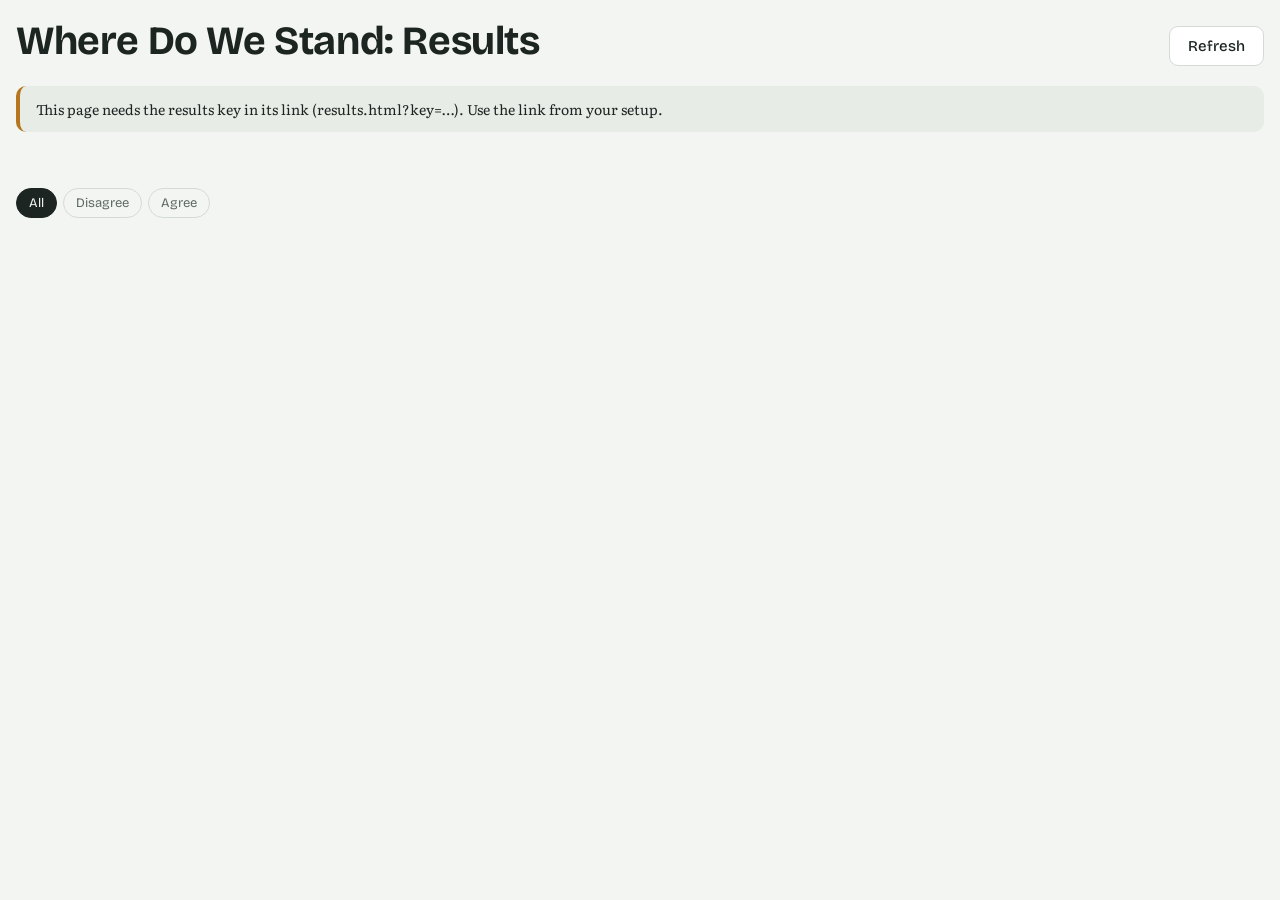
==== results.html @ 8a94e696 "Where Do We Stand: questions page, results page and Google Sheet backend Co-Authored-By: Claude Opus" ====
<!doctype html>
<html lang="en">
<head>
<meta charset="utf-8">
<meta name="viewport" content="width=device-width,initial-scale=1,viewport-fit=cover">
<meta name="robots" content="noindex">
<title>Where Do We Stand Results</title>
<link rel="preconnect" href="https://fonts.googleapis.com">
<link rel="preconnect" href="https://fonts.gstatic.com" crossorigin>
<link rel="stylesheet" href="https://fonts.googleapis.com/css2?family=Bricolage+Grotesque:opsz,wght@12..96,500;12..96,700&family=Literata:opsz,wght@7..72,400;7..72,500&family=IBM+Plex+Mono:wght@500&display=swap">
<link rel="stylesheet" href="styles.css">
</head>
<body>
<div class="wrap">
  <header>
    <div>
      <h1>Where Do We Stand: Results</h1>
      <p class="sub" id="summary">Loading answers…</p>
    </div>
    <button class="btn" id="refresh">Refresh</button>
  </header>

  <div class="banner warn" id="error" hidden></div>

  <section id="view-compare" style="display:flex;flex-direction:column;gap:18px">
    <div class="people" id="people"></div>
    <div class="pairs" id="pairs"></div>
    <div class="filter" id="filter">
      <button data-f="all" aria-pressed="true">All</button>
      <button data-f="split" aria-pressed="false">Disagree</button>
      <button data-f="agree" aria-pressed="false">Agree</button>
    </div>
    <div class="rows" id="rows"></div>
  </section>
</div>

<script src="config.js"></script>
<script src="questions.js"></script>
<script>
(function(){
const Q=window.QUESTIONS, LETTERS=["A","B","C","D"];
const COLORS=["var(--a)","var(--d)","var(--c)","var(--b)"];
const $=id=>document.getElementById(id);
const esc=s=>String(s).replace(/[&<>"]/g,c=>({"&":"&amp;","<":"&lt;",">":"&gt;",'"':"&quot;"}[c]));
const key=new URLSearchParams(location.search).get("key")||"";

let people=[], shown=new Set(), filter="all";

function err(t){$("error").textContent=t;$("error").hidden=!t}

async function load(){
  if(!key){err("This page needs the results key in its link (results.html?key=…). Use the link from your setup.");$("summary").textContent="";return}
  $("refresh").disabled=true;
  try{
    const res=await fetch(window.API_URL+"?key="+encodeURIComponent(key));
    const out=await res.json();
    if(!out.ok){err(out.error==="unauthorized"?"This results link isn't valid. Check the key at the end of the link.":"Couldn't load results.");return}
    err("");
    const seen={};
    const prev=new Set(people.map(p=>p.id));
    people=out.rows.map((r,i)=>{
      const base=r.name||"Someone";seen[base]=(seen[base]||0)+1;
      return {id:i+":"+r.submittedAt,name:seen[base]>1?`${base} (${seen[base]})`:base,answers:r.answers||{},submittedAt:r.submittedAt};
    });
    people.forEach(p=>{if(!prev.has(p.id))shown.add(p.id)});
    const n=people.length;
    $("summary").textContent=`${n} ${n===1?"person has":"people have"} submitted answers to 25 marriage and family scenarios. Updated ${new Date().toLocaleTimeString([], {hour:"2-digit",minute:"2-digit"})}.`;
    render();
  }catch(e){err("Couldn't reach the results. Check your connection and press Refresh.")}
  finally{$("refresh").disabled=false}
}

function render(){
  $("people").innerHTML=people.map((p,i)=>`<button class="chip" data-id="${esc(p.id)}" aria-pressed="${shown.has(p.id)}"><span class="dot" style="background:${COLORS[i%4]}"></span>${esc(p.name)}</button>`).join("");
  $("people").querySelectorAll(".chip").forEach(c=>c.onclick=()=>{const id=c.dataset.id;shown.has(id)?shown.delete(id):shown.add(id);render()});
  const vis=people.filter(p=>shown.has(p.id));

  const pairs=[];
  for(let i=0;i<vis.length;i++)for(let j=i+1;j<vis.length;j++){
    let same=0;Q.forEach(q=>{if(vis[i].answers[q.n]&&vis[i].answers[q.n]===vis[j].answers[q.n])same++});
    pairs.push({a:vis[i].name,b:vis[j].name,same});
  }
  pairs.sort((x,y)=>y.same-x.same);
  $("pairs").innerHTML=pairs.map(p=>{const pct=Math.round(p.same/Q.length*100);
    return `<div class="pair"><div class="names">${esc(p.a)} &amp; ${esc(p.b)}</div><div class="pct">${pct}%</div>
    <div class="bar"><i style="width:${pct}%"></i></div><div class="names">Same pick on ${p.same} of ${Q.length} scenarios</div></div>`}).join("");

  if(vis.length<2){
    $("rows").innerHTML=`<div class="empty">${people.length<2?"The comparison appears once at least two people have submitted.":"Select at least two people above to compare."}</div>`;
    return;
  }
  const openSet=new Set([...document.querySelectorAll("details.row[open]")].map(d=>d.dataset.n));
  const rows=Q.map(q=>{
    const picks=vis.map(p=>({name:p.name,v:p.answers[q.n]})).filter(p=>p.v);
    const kind=picks.length<2?"wait":new Set(picks.map(p=>p.v)).size===1?"agree":"split";
    return {q,picks,kind};
  }).filter(r=>filter==="all"||r.kind===filter);

  $("rows").innerHTML=rows.length?rows.map(({q,picks,kind})=>{
    const tag=kind==="agree"?"Agree":kind==="split"?"Disagree":"—";
    const chips=picks.map(p=>`<span class="pick"><span class="l ${p.v}">${p.v}</span>${esc(p.name)}</span>`).join("");
    const opts=LETTERS.map(L=>{const who=picks.filter(p=>p.v===L).map(p=>p.name);
      return `<div class="o"><span class="l ${L}">${L}</span><span>${esc(q.options[L])}${who.length?`<small>${esc(who.join(", "))}</small>`:""}</span></div>`}).join("");
    return `<details class="row ${kind}" data-n="${q.n}"${openSet.has(String(q.n))?" open":""}><summary>
      <div class="rowhead"><b>${q.n}. ${esc(q.title)}</b><span class="tag ${kind}">${tag}</span></div>
      <div class="picks">${chips}</div></summary>
      <div class="detail"><p class="legend">${esc(q.prompt)}</p>${opts}</div></details>`}).join("")
    :`<div class="empty">No scenarios match this filter.</div>`;
}

$("filter").querySelectorAll("button").forEach(b=>b.onclick=()=>{
  filter=b.dataset.f;$("filter").querySelectorAll("button").forEach(x=>x.setAttribute("aria-pressed",x===b));render()});
$("refresh").onclick=load;
load();
})();
</script>
</body>
</html>
---- styles.css ----
html{-webkit-text-size-adjust:100%}
body{margin:0;font-size:16px}
img{max-width:100%}
[hidden]{display:none!important}

/* Layout: a single reading column; one scenario at a time with a numbered strip, and a compare grid that lines people up per scenario */
:root{
  --bg:#f3f5f2; --surface:#ffffff; --sunk:#e8ece7; --fg:#1d2522; --muted:#5d6a64; --line:#d4dbd5;
  --accent:#1f6f5c; --accent-ink:#ffffff; --accent-soft:#d9ece5;
  --a:#2f6db5; --b:#1f8a6a; --c:#b5761f; --d:#b2464b;
  --agree:#1f8a6a; --split:#b5761f;
  --display:"Bricolage Grotesque",ui-sans-serif,system-ui,sans-serif;
  --body:"Literata",Georgia,"Times New Roman",serif;
  --mono:"IBM Plex Mono",ui-monospace,Menlo,monospace;
}
@media (prefers-color-scheme: dark){:root:not([data-theme="light"]){
  --bg:#141a18; --surface:#1c2421; --sunk:#232d29; --fg:#e4ebe7; --muted:#9aa9a2; --line:#33403b;
  --accent:#5cc2a4; --accent-ink:#0f1a16; --accent-soft:#1f3a32;
  --a:#7aa9e6; --b:#5cc2a4; --c:#e0a75a; --d:#e57b80; --agree:#5cc2a4; --split:#e0a75a; color-scheme:dark}}
:root[data-theme="dark"]{
  --bg:#141a18; --surface:#1c2421; --sunk:#232d29; --fg:#e4ebe7; --muted:#9aa9a2; --line:#33403b;
  --accent:#5cc2a4; --accent-ink:#0f1a16; --accent-soft:#1f3a32;
  --a:#7aa9e6; --b:#5cc2a4; --c:#e0a75a; --d:#e57b80; --agree:#5cc2a4; --split:#e0a75a; color-scheme:dark}
*{box-sizing:border-box}
body{background:var(--bg);color:var(--fg);font-family:var(--body);font-size:16px;line-height:1.6}
.wrap{max-width:none;margin:0;padding-block:20px 64px;padding-left:max(16px,env(safe-area-inset-left,0px));padding-right:max(16px,env(safe-area-inset-right,0px));display:flex;flex-direction:column;gap:20px}
header{display:flex;flex-wrap:wrap;align-items:flex-end;justify-content:space-between;gap:12px}
h1{font-family:var(--display);font-weight:700;font-size:clamp(28px,6vw,40px);line-height:1.05;margin:0;letter-spacing:-.01em;text-wrap:balance}
.sub{color:var(--muted);font-size:14px;margin:4px 0 0}
.who{font-family:var(--display);font-size:13px;color:var(--muted);display:flex;align-items:center;gap:8px}
.dot{width:10px;height:10px;border-radius:50%;display:inline-block;flex:none}
.tabs{display:flex;gap:4px;background:var(--sunk);padding:4px;border-radius:10px;align-self:flex-start}
.tabs button{font-family:var(--display);font-weight:500;font-size:15px;border:0;background:none;color:var(--muted);padding:8px 16px;border-radius:7px;cursor:pointer}
.tabs button[aria-selected="true"]{background:var(--surface);color:var(--fg);box-shadow:0 1px 2px rgb(0 0 0 / .08)}
button:focus-visible,textarea:focus-visible,.opt:focus-within{outline:2px solid var(--accent);outline-offset:2px}
.banner{background:var(--accent-soft);border-radius:10px;padding:12px 16px;font-size:14px}
.strip{display:flex;flex-wrap:wrap;justify-content:center;gap:6px}
.strip button{width:40px;flex:none}
.strip button{font-family:var(--mono);font-size:13px;height:36px;border-radius:8px;border:1px solid var(--line);background:var(--surface);color:var(--muted);cursor:pointer;font-variant-numeric:tabular-nums}
.strip button:disabled{opacity:.35;cursor:not-allowed}
.strip button.missing{border:1.5px dashed var(--split);color:var(--split)}
.banner.warn{background:var(--sunk);border-left:4px solid var(--split)}
.confirm{background:var(--surface);border:1.5px solid var(--accent);border-radius:12px;padding:18px 20px;display:flex;flex-direction:column;gap:8px}
.confirm h3{font-family:var(--display);font-weight:700;font-size:20px;margin:0}
.confirm p{margin:0}
.confirmrow{display:flex;flex-wrap:wrap;gap:10px;margin-top:6px}
.opt.locked{cursor:default}
.opt.locked:hover{border-color:var(--line)}
.opt.locked.sel:hover{border-color:var(--accent)}
.strip button.done{background:var(--accent-soft);color:var(--fg);border-color:transparent}
.strip button.cur{border-color:var(--accent);color:var(--fg);box-shadow:inset 0 0 0 1px var(--accent)}
.progress{display:flex;justify-content:center;font-family:var(--display);font-size:13px;color:var(--muted)}
.scenario{background:var(--surface);border:1px solid var(--line);border-radius:14px;padding:clamp(18px,4vw,32px);display:flex;flex-direction:column;gap:18px}
.eyebrow{font-family:var(--mono);font-size:12px;letter-spacing:.08em;text-transform:uppercase;color:var(--accent)}
.scenario h2{font-family:var(--display);font-weight:700;font-size:clamp(22px,4.5vw,28px);line-height:1.15;margin:4px 0 0;text-wrap:balance}
.story{display:flex;flex-direction:column;gap:10px}
.story p{margin:0}
.prompt{font-family:var(--display);font-weight:700;font-size:18px;margin:0;padding-top:14px;border-top:1px solid var(--line)}
.opts{display:flex;flex-direction:column;gap:10px}
.opt{display:grid;grid-template-columns:32px 1fr;gap:12px;align-items:start;padding:14px;border:1px solid var(--line);border-radius:10px;cursor:pointer;background:var(--bg)}
.opt input{position:absolute;opacity:0;pointer-events:none}
.opt:hover{border-color:var(--muted)}
.opt.sel{border-color:var(--accent);background:var(--accent-soft)}
.letter{font-family:var(--mono);font-size:14px;width:32px;height:32px;border-radius:50%;display:grid;place-items:center;border:1.5px solid var(--line);color:var(--muted)}
.opt.sel .letter{background:var(--accent);border-color:var(--accent);color:var(--accent-ink)}
.opt span:last-child{min-width:0}
label.note{display:flex;flex-direction:column;gap:6px;font-family:var(--display);font-size:13px;color:var(--muted)}
textarea{font:inherit;font-size:15px;color:var(--fg);background:var(--bg);border:1px solid var(--line);border-radius:10px;padding:10px 12px;resize:vertical;min-height:64px}
.nav{display:flex;justify-content:space-between;align-items:center;gap:12px}
.btn{font-family:var(--display);font-weight:500;font-size:15px;padding:10px 18px;border-radius:9px;border:1px solid var(--line);background:var(--surface);color:var(--fg);cursor:pointer}
.btn.primary{background:var(--accent);color:var(--accent-ink);border-color:var(--accent)}
.btn:disabled{opacity:.4;cursor:default}
.status{font-family:var(--display);font-size:13px;color:var(--muted);min-height:1.2em}
/* compare */
.people{display:flex;flex-wrap:wrap;gap:8px}
.chip{font-family:var(--display);font-size:14px;display:inline-flex;align-items:center;gap:8px;padding:6px 12px;border-radius:999px;border:1px solid var(--line);background:var(--surface);cursor:pointer;color:var(--fg)}
.chip[aria-pressed="false"]{opacity:.45}
.chip small{color:var(--muted);font-family:var(--mono);font-size:12px}
.pairs{display:grid;grid-template-columns:repeat(auto-fill,minmax(200px,1fr));gap:10px}
.pair{background:var(--surface);border:1px solid var(--line);border-radius:10px;padding:12px 14px;display:flex;flex-direction:column;gap:6px}
.pair .pct{font-family:var(--display);font-weight:700;font-size:26px;font-variant-numeric:tabular-nums}
.pair .names{font-size:14px;color:var(--muted)}
.bar{height:6px;border-radius:3px;background:var(--sunk);overflow:hidden}
.bar i{display:block;height:100%;background:var(--agree)}
.filter{display:flex;flex-wrap:wrap;gap:6px}
.filter button{font-family:var(--display);font-size:13px;padding:6px 12px;border-radius:999px;border:1px solid var(--line);background:none;color:var(--muted);cursor:pointer}
.filter button[aria-pressed="true"]{background:var(--fg);color:var(--bg);border-color:var(--fg)}
.rows{display:flex;flex-direction:column;gap:10px}
details.row{background:var(--surface);border:1px solid var(--line);border-radius:12px;border-left:4px solid var(--line)}
details.row.agree{border-left-color:var(--agree)}
details.row.split{border-left-color:var(--split)}
details.row summary{list-style:none;cursor:pointer;padding:14px 16px;display:flex;flex-direction:column;gap:10px}
details.row summary::-webkit-details-marker{display:none}
.rowhead{display:flex;justify-content:space-between;gap:12px;align-items:baseline}
.rowhead b{font-family:var(--display);font-weight:500;font-size:16px;line-height:1.3}
.rowhead .tag{font-family:var(--mono);font-size:11px;letter-spacing:.06em;text-transform:uppercase;flex:none}
.tag.agree{color:var(--agree)} .tag.split{color:var(--split)} .tag.wait{color:var(--muted)}
.picks{display:flex;flex-wrap:wrap;gap:8px}
.pick{display:inline-flex;align-items:center;gap:6px;font-size:14px;padding:3px 10px 3px 3px;border-radius:999px;background:var(--sunk)}
.pick .l{font-family:var(--mono);font-size:12px;width:24px;height:24px;border-radius:50%;display:grid;place-items:center;color:#fff}
.pick .l.none{background:transparent;border:1.5px dashed var(--line);color:var(--muted)}
.pick .l.hid{background:var(--line);color:var(--muted)}
.l.A{background:var(--a)} .l.B{background:var(--b)} .l.C{background:var(--c)} .l.D{background:var(--d)}
.detail{padding:0 16px 16px;display:flex;flex-direction:column;gap:10px;font-size:15px}
.detail .o{display:grid;grid-template-columns:24px 1fr;gap:10px;align-items:start}
.detail .o .l{width:24px;height:24px;font-size:12px;border-radius:50%;display:grid;place-items:center;color:#fff;font-family:var(--mono)}
.detail .o small{display:block;color:var(--muted);font-family:var(--display);font-size:12px;margin-top:2px}
.notes{display:flex;flex-direction:column;gap:6px;border-top:1px solid var(--line);padding-top:10px}
.notes p{margin:0;font-size:14px}
.notes p b{font-family:var(--display);font-weight:500}
.gate{background:var(--surface);border:1px solid var(--line);border-radius:14px;padding:clamp(18px,4vw,32px);display:flex;flex-direction:column;gap:10px}
.gate h2{font-family:var(--display);font-weight:700;font-size:clamp(22px,4.5vw,28px);margin:0}
.gaterow{display:flex;flex-wrap:wrap;gap:10px}
.gaterow input{flex:1 1 220px;min-width:0;font:inherit;font-size:16px;color:var(--fg);background:var(--bg);border:1px solid var(--line);border-radius:9px;padding:10px 12px}
.gaterow input:focus-visible{outline:2px solid var(--accent);outline-offset:2px}
.linkbtn{font:inherit;background:none;border:0;color:var(--accent);cursor:pointer;padding:0;text-decoration:underline}
.empty{color:var(--muted);text-align:center;padding:32px 16px;border:1px dashed var(--line);border-radius:12px}
.legend{font-size:13px;color:var(--muted)}
@media (prefers-reduced-motion:no-preference){.opt,.chip,.strip button{transition:background .15s,border-color .15s}}
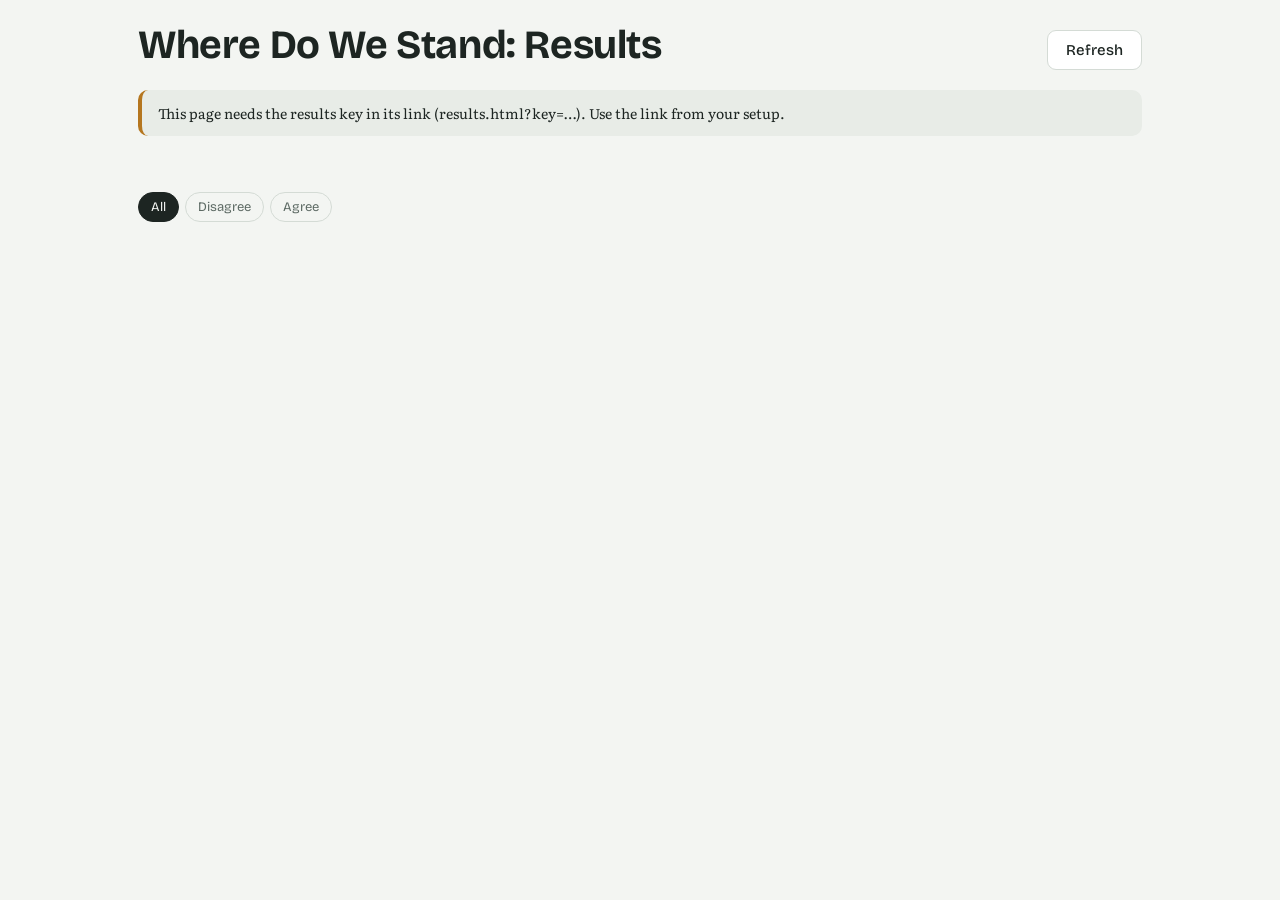
==== commit 78cd38b2: "Remove last-updated time from results summary Co-Authored-By: Claude Opus 5.5 <noreply@anthropic.com" ====
--- a/results.html
+++ b/results.html
@@ -64,7 +64,7 @@
     });
     people.forEach(p=>{if(!prev.has(p.id))shown.add(p.id)});
     const n=people.length;
-    $("summary").textContent=`${n} ${n===1?"person has":"people have"} submitted answers to 25 marriage and family scenarios. Updated ${new Date().toLocaleTimeString([], {hour:"2-digit",minute:"2-digit"})}.`;
+    $("summary").textContent=`${n} ${n===1?"person has":"people have"} submitted answers to 25 marriage and family scenarios.`;
     render();
   }catch(e){err("Couldn't reach the results. Check your connection and press Refresh.")}
   finally{$("refresh").disabled=false}
--- a/styles.css
+++ b/styles.css
@@ -23,7 +23,7 @@
   --a:#7aa9e6; --b:#5cc2a4; --c:#e0a75a; --d:#e57b80; --agree:#5cc2a4; --split:#e0a75a; color-scheme:dark}
 *{box-sizing:border-box}
 body{background:var(--bg);color:var(--fg);font-family:var(--body);font-size:16px;line-height:1.6}
-.wrap{max-width:none;margin:0;padding-block:20px 64px;padding-left:max(16px,env(safe-area-inset-left,0px));padding-right:max(16px,env(safe-area-inset-right,0px));display:flex;flex-direction:column;gap:20px}
+.wrap{max-width:1100px;margin:0 auto;padding-block:24px 64px;padding-left:max(clamp(20px,5vw,48px),env(safe-area-inset-left,0px));padding-right:max(clamp(20px,5vw,48px),env(safe-area-inset-right,0px));display:flex;flex-direction:column;gap:20px}
 header{display:flex;flex-wrap:wrap;align-items:flex-end;justify-content:space-between;gap:12px}
 h1{font-family:var(--display);font-weight:700;font-size:clamp(28px,6vw,40px);line-height:1.05;margin:0;letter-spacing:-.01em;text-wrap:balance}
 .sub{color:var(--muted);font-size:14px;margin:4px 0 0}
